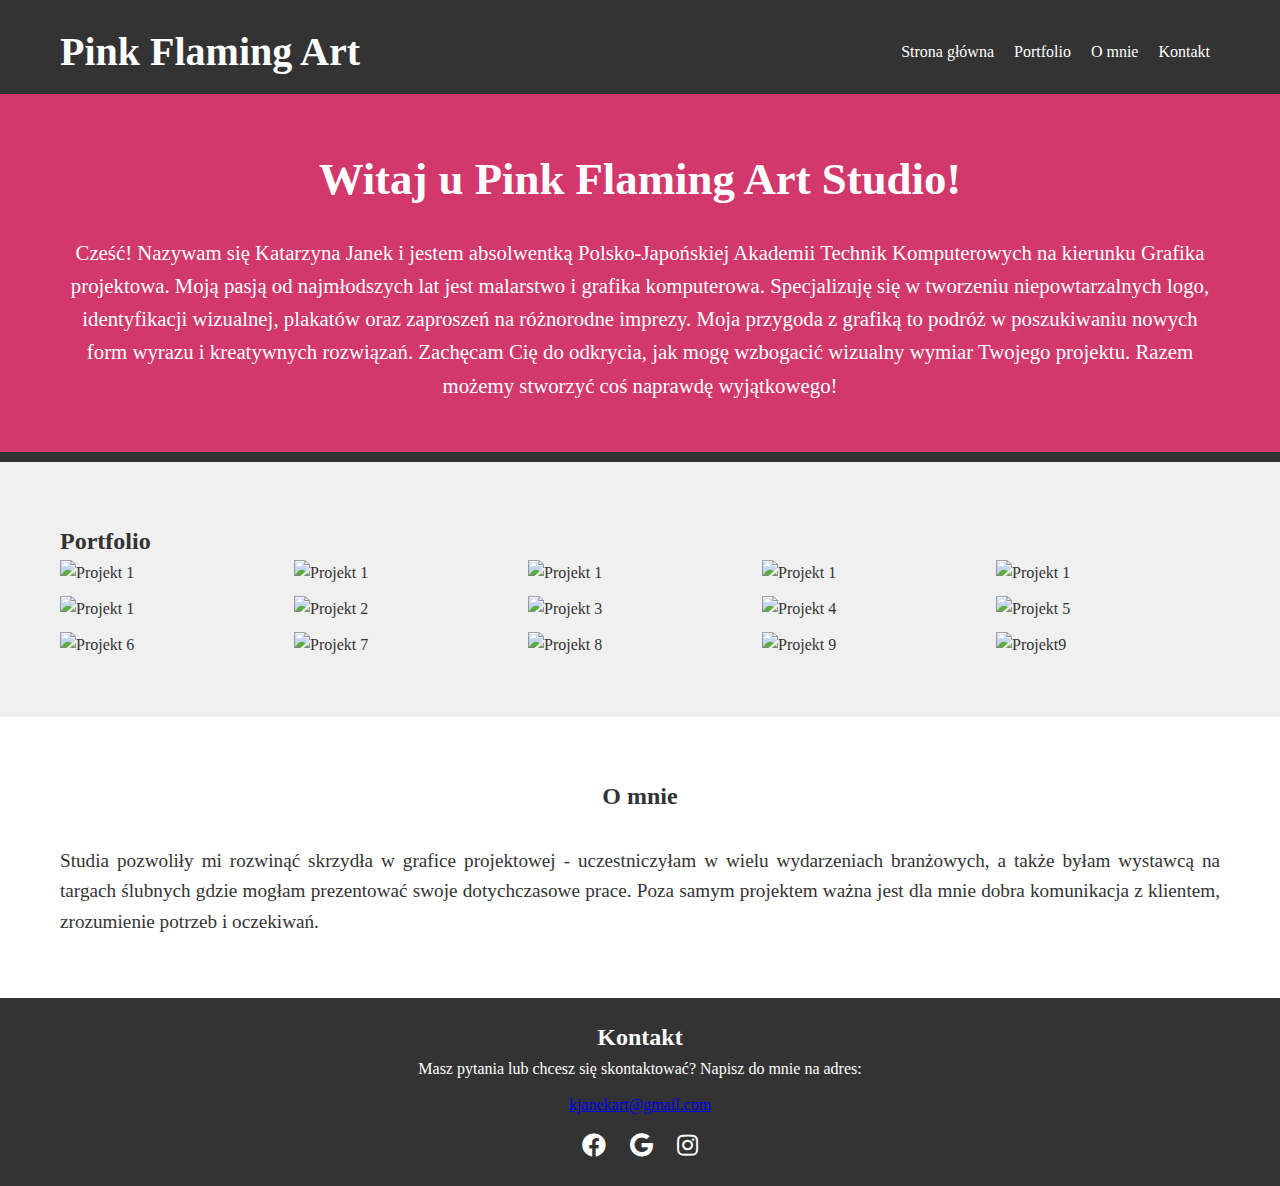
==== index.html @ 0e929634 "Add files via upload" ====
<!DOCTYPE html>
<html lang="pl">
<head>
    <meta charset="UTF-8">
    <meta name="viewport" content="width=device-width, initial-scale=1.0">
    <title>Pink Flaming Art</title>
    <link rel="stylesheet" href="styles.css">
    <link rel="stylesheet" href="https://cdnjs.cloudflare.com/ajax/libs/font-awesome/5.15.4/css/all.min.css">
    <style>
        .hero {
            text-align: center;
            color: white;
            background-color: #d2386c; /* Ciemniejszy różowy */
            padding: 50px 0;
        }

        .gallery {
            display: grid;
            grid-template-columns: repeat(auto-fill, minmax(200px, 1fr));
            gap: 10px;
        }

        .gallery .item {
            position: relative;
        }

        .gallery .item img {
            width: 100%;
            height: auto;
            display: block;
        }

        .gallery .overlay {
            position: absolute;
            top: 0;
            left: 0;
            right: 0;
            bottom: 0;
            display: flex;
            justify-content: center;
            align-items: center;
            background-color: rgba(0, 0, 0, 0.5);
            opacity: 0;
            transition: opacity 0.3s;
        }

        .gallery .item:hover .overlay {
            opacity: 1;
        }

        .gallery .overlay a {
            color: white;
            font-size: 24px;
        }

        nav {
            background-color: #333;
            padding: 10px 0;
        }

        nav .container {
            display: flex;
            justify-content: space-between;
            align-items: center;
            max-width: 1200px;
            margin: 0 auto;
            padding: 0 20px;
        }

        nav ul {
            list-style: none;
            display: flex;
            margin: 0;
            padding: 0;
        }

        nav ul li {
            margin: 0 10px;
        }

        nav ul li a {
            color: white;
            text-decoration: none;
        }

        .container {
            max-width: 1200px;
            margin: 0 auto;
            padding: 0 20px;
        }

        section {
            padding: 60px 0;
        }

        footer {
            background-color: #333;
            color: white;
            text-align: center;
            padding: 20px 0;
        }

        .social-links a {
            color: white;
            margin: 0 10px;
            font-size: 24px;
        }
    </style>
</head>
<body>
    <header id="home">
        <nav>
            <div class="container">
                <h1>Pink Flaming Art</h1>
                <ul>
                    <li><a href="#home">Strona główna</a></li>
                    <li><a href="#portfolio">Portfolio</a></li>
                    <li><a href="#about">O mnie</a></li>
                    <li><a href="#contact">Kontakt</a></li>
                </ul>
            </div>
        </nav>
        <div class="hero">
            <div class="container">
                <h2>Witaj u Pink Flaming Art Studio!</h2>
                <p>Cześć! Nazywam się Katarzyna Janek i jestem absolwentką Polsko-Japońskiej Akademii Technik Komputerowych na kierunku Grafika projektowa. Moją pasją od najmłodszych lat jest malarstwo i grafika komputerowa. Specjalizuję się w tworzeniu niepowtarzalnych logo, identyfikacji wizualnej, plakatów oraz zaproszeń na różnorodne imprezy. Moja przygoda z grafiką to podróż w poszukiwaniu nowych form wyrazu i kreatywnych rozwiązań. Zachęcam Cię do odkrycia, jak mogę wzbogacić wizualny wymiar Twojego projektu. Razem możemy stworzyć coś naprawdę wyjątkowego!</p>
            </div>
        </div>
    </header>

    <section id="portfolio">
        <div class="container">
            <h2>Portfolio</h2>
            <div class="gallery">
                <div class="item">
                    <img src="4.jpeg" alt="Projekt 1">
                    <div class="overlay">
                        <a href="4.jpeg" target="_blank"><i class="fas fa-search-plus"></i></a>
                    </div>
                </div>
                <div class="item">
                    <img src="1a.jpeg" alt="Projekt 1">
                    <div class="overlay">
                        <a href="1a.jpeg" target="_blank"><i class="fas fa-search-plus"></i></a>
                    </div>
                </div>
                <div class="item">
                    <img src="1b.jpeg" alt="Projekt 1">
                    <div class="overlay">
                        <a href="1b.jpeg" target="_blank"><i class="fas fa-search-plus"></i></a>
                    </div>
                </div>
                <div class="item">
                    <img src="1c.jpeg" alt="Projekt 1">
                    <div class="overlay">
                        <a href="1c.jpeg" target="_blank"><i class="fas fa-search-plus"></i></a>
                    </div>
                </div>
                <div class="item">
                    <img src="1d.jpeg" alt="Projekt 1">
                    <div class="overlay">
                        <a href="1d.jpeg" target="_blank"><i class="fas fa-search-plus"></i></a>
                    </div>
                </div>
                <div class="item">
                    <img src="1e.jpeg" alt="Projekt 1">
                    <div class="overlay">
                        <a href="1e.jpeg" target="_blank"><i class="fas fa-search-plus"></i></a>
                    </div>
                </div>
                <div class="item">
                    <img src="1.jpeg" alt="Projekt 2">
                    <div class="overlay">
                        <a href="1.jpeg" target="_blank"><i class="fas fa-search-plus"></i></a>
                    </div>
                </div>
                <div class="item">
                    <img src="2.jpeg" alt="Projekt 3">
                    <div class="overlay">
                        <a href="2.jpeg" target="_blank"><i class="fas fa-search-plus"></i></a>
                    </div>
                </div>
                <div class="item">
                    <img src="6.jpeg" alt="Projekt 4">
                    <div class="overlay">
                        <a href="6.jpeg" target="_blank"><i class="fas fa-search-plus"></i></a>
                    </div>
                </div>
                <div class="item">
                    <img src="3.jpeg" alt="Projekt 5">
                    <div class="overlay">
                        <a href="3.jpeg" target="_blank"><i class="fas fa-search-plus"></i></a>
                    </div>
                </div>
                <div class="item">
                    <img src="8.jpeg" alt="Projekt 6">
                    <div class="overlay">
                        <a href="8.jpeg" target="_blank"><i class="fas fa-search-plus"></i></a>
                    </div>
                </div>
                <div class="item">
                    <img src="9.jpeg" alt="Projekt 7">
                    <div class="overlay">
                        <a href="9.jpeg" target="_blank"><i class="fas fa-search-plus"></i></a>
                    </div>
                </div>
                <div class="item">
                    <img src="10.jpeg" alt="Projekt 8">
                    <div class="overlay">
                        <a href="10.jpeg" target="_blank"><i class="fas fa-search-plus"></i></a>
                    </div>
                </div>
                <div class="item">
                    <img src="11.jpeg" alt="Projekt 9">
                    <div class="overlay">
                        <a href="11.jpeg" target="_blank"><i class="fas fa-search-plus"></i></a>
                    </div>
                </div>
                <!-- Puste miejsca na 10 dodatkowych obrazków -->
                <div class="item"><img src="1aa.jpeg" alt="Projekt9"></div>
            </div>
        </div>
    </section>

    <section id="about">
        <div class="container">
            <h2>O mnie</h2>
            <p>Studia pozwoliły mi rozwinąć skrzydła w grafice projektowej - uczestniczyłam w wielu wydarzeniach branżowych, a także byłam wystawcą na targach ślubnych gdzie mogłam prezentować swoje dotychczasowe prace. Poza samym projektem ważna jest dla mnie dobra komunikacja z klientem, zrozumienie potrzeb i oczekiwań.</p>
        </div>
    </section>

    <footer id="contact">
        <div class="container">
            <h2>Kontakt</h2>
            <p>Masz pytania lub chcesz się skontaktować? Napisz do mnie na adres:</p>
            <p><a href="mailto:kjanekart@gmail.com">kjanekart@gmail.com</a></p>
            <div class="social-links">
                <a href="https://www.facebook.com/profile.php?id=100083089950089&locale=pl_PL" target="_blank"><i class="fab fa-facebook"></i></a>
                <a href="https://www.google.com/maps?q=Pink+Flaming+Art,+Kochanowskiego,+05-091+Z%C4%85bki&ftid=0x471ecf685f3b39b5:0xefc1bdee29ec8fdd&entry=gps&lucs=,94224825,94227247,94227248,47071704,47069508,94218641,94203019,47084304,94208458,94208447&g_ep=CAISDTYuMTE5LjEuNjYwNTAYACCs3wEqWiw5NDIyNDgyNSw5NDIyNzI0Nyw5NDIyNzI0OCw0NzA3MTcwNCw0NzA2OTUwOCw5NDIxODY0MSw5NDIwMzAxOSw0NzA4NDMwNCw5NDIwODQ1OCw5NDIwODQ0N0ICUEw%3D&g_st=com.google.maps.preview.copy" target="_blank"><i class="fab fa-google"></i></a>
                <a href="https://www.instagram.com/pink_flaming_art?igsh=a2Vjc3premk4em1h&utm_source=qr" target="_blank"><i class="fab fa-instagram"></i></a>
                <!-- Dodaj więcej ikon mediów społecznościowych według potrzeb -->
            </div>
        </div>
    </footer>

    <script src="script.js"></script> <!-- Opcjonalnie: Skrypty JavaScript -->
</body>
</html>
---- styles.css ----
/* Resetowanie domyślnych stylów */
* {
    margin: 0;
    padding: 0;
    box-sizing: border-box;
}

/* Globalne style strony */
body {
    font-family: 'Segoe Script', cursive; /* Wybrałem czcionkę 'Segoe Script' jako bardziej artystyczną */
    line-height: 1.6;
    background-color: #f0f0f0; /* Lżejszy szary */
    color: #333;
}

.container {
    max-width: 1200px;
    margin: 0 auto;
    padding: 0 20px;
}

/* Styl nagłówka */
header {
    background-color: #333;
    color: white;
    padding: 10px 0;
}

header h1 {
    font-size: 2.5rem; /* Zwiększyłem rozmiar czcionki nagłówka */
}

header nav ul {
    display: flex;
    list-style: none;
}

header nav ul li {
    margin: 0 10px;
}

header nav ul li a {
    color: white;
    text-decoration: none;
    transition: color 0.3s ease;
}

header nav ul li a:hover {
    color: #d2386c; /* Ciemniejszy różowy */
}

/* Styl sekcji hero */
.hero {
    text-align: center;
    color: white;
    background-color: #d2386c; /* Ciemniejszy różowy */
    padding: 50px 0;
}

.hero h2 {
    font-size: 2.8rem; /* Zwiększyłem rozmiar czcionki tytułu sekcji hero */
}

.hero p {
    font-size: 1.3rem; /* Zwiększyłem rozmiar czcionki tekstu sekcji hero */
    margin-top: 20px;
}

/* Styl galerii */
.gallery {
    display: grid;
    grid-template-columns: repeat(auto-fill, minmax(200px, 1fr));
    gap: 10px;
}

.gallery .item {
    position: relative;
}

.gallery .item img {
    width: 100%;
    height: auto;
    display: block;
}

.gallery .overlay {
    position: absolute;
    top: 0;
    left: 0;
    right: 0;
    bottom: 0;
    display: flex;
    justify-content: center;
    align-items: center;
    background-color: rgba(0, 0, 0, 0.5);
    opacity: 0;
    transition: opacity 0.3s;
}

.gallery .item:hover .overlay {
    opacity: 1;
}

.gallery .overlay a {
    color: white;
    font-size: 24px;
}

/* Styl sekcji o mnie */
#about {
    background-color: #fff;
    padding: 60px 0;
}

#about h2 {
    text-align: center;
    margin-bottom: 30px;
}

#about p {
    text-align: justify;
    font-size: 1.2rem;
}

/* Styl stopki */
footer {
    background-color: #333;
    color: white;
    text-align: center;
    padding: 20px 0;
}

footer p {
    margin-bottom: 10px;
}

.social-links a {
    color: white;
    margin: 0 10px;
    font-size: 24px;
}

.social-links a:hover {
    color: #d2386c; /* Ciemniejszy różowy */
}

/* Media queries */
@media (max-width: 768px) {
    header {
        padding: 20px 0;
    }

    header h1 {
        font-size: 2rem; /* Zwiększyłem rozmiar czcionki nagłówka na mniejszych ekranach */
    }

    .hero h2 {
        font-size: 2.5rem; /* Zwiększyłem rozmiar czcionki tytułu sekcji hero na mniejszych ekranach */
    }

    .hero p {
        font-size: 1rem; /* Zwiększyłem rozmiar czcionki tekstu sekcji hero na mniejszych ekranach */
    }

    .gallery .item img {
        width: 100%;
        height: 100%;
    }
}
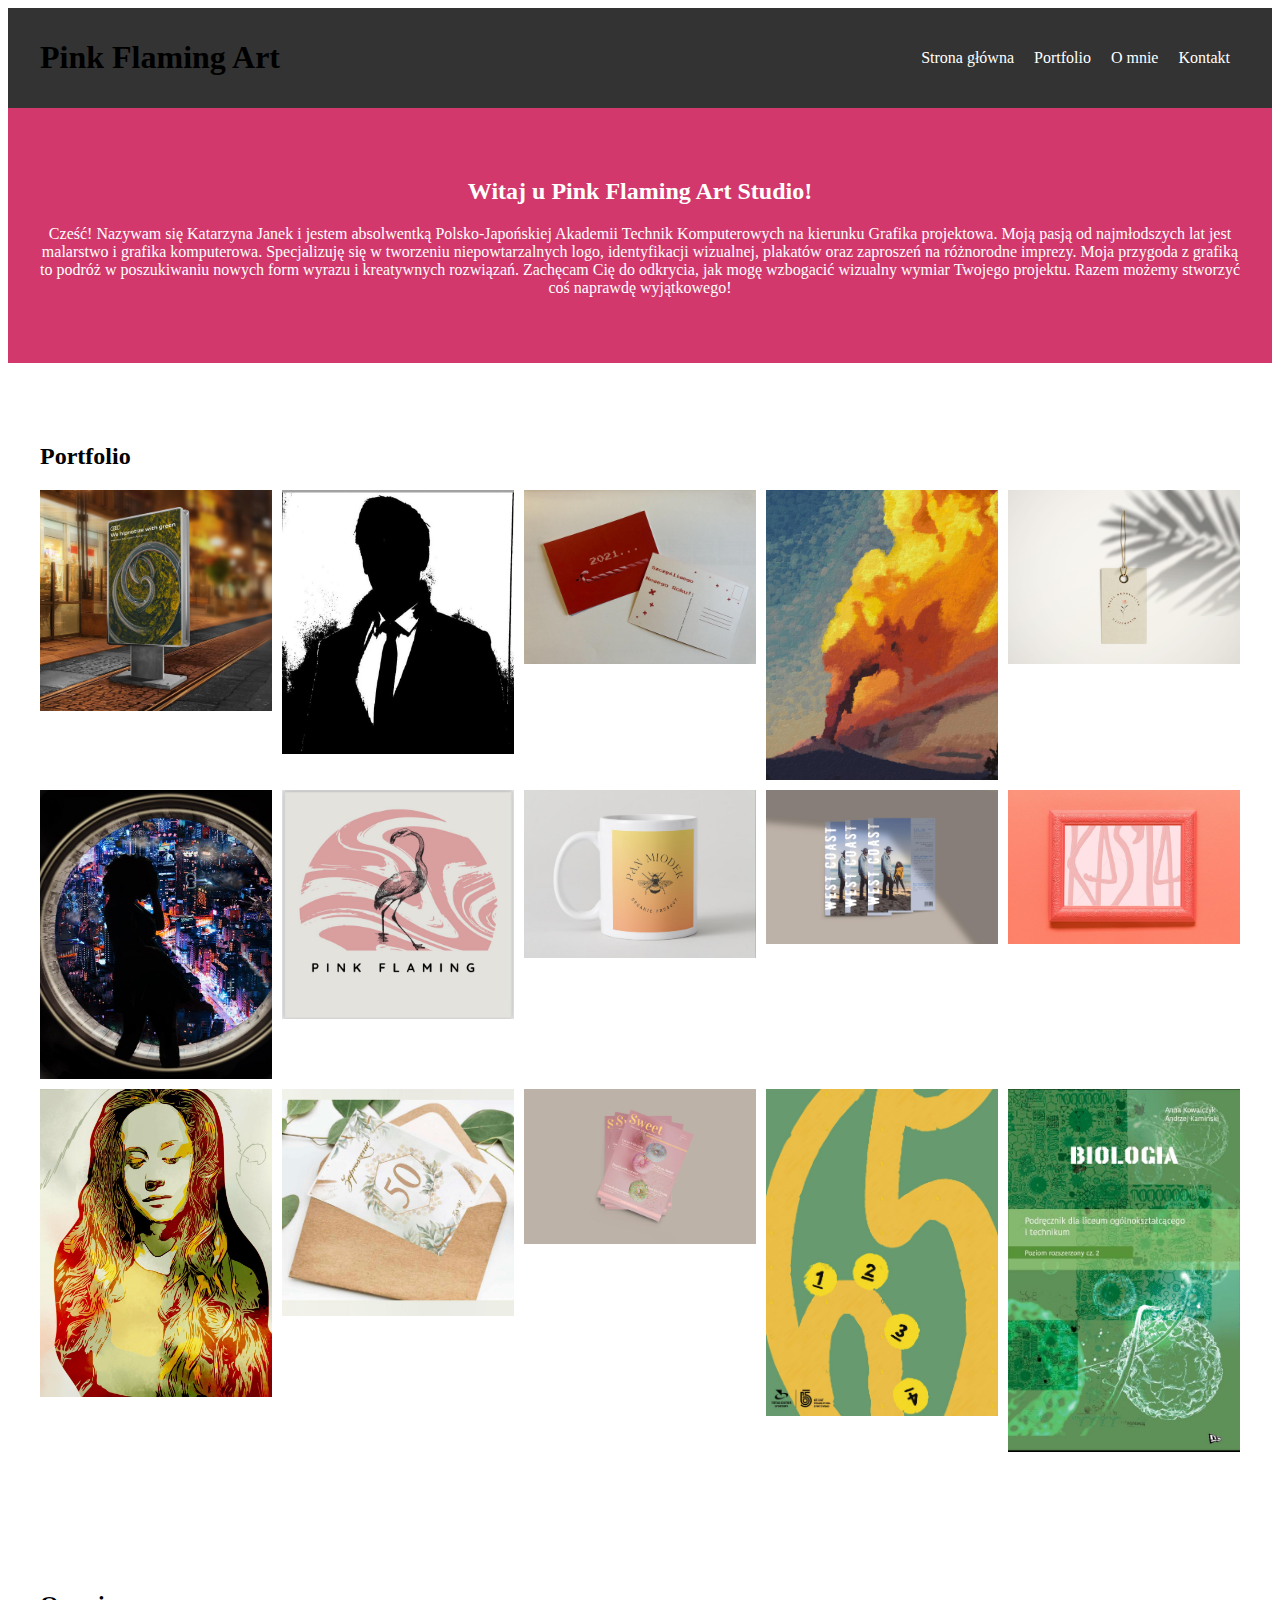
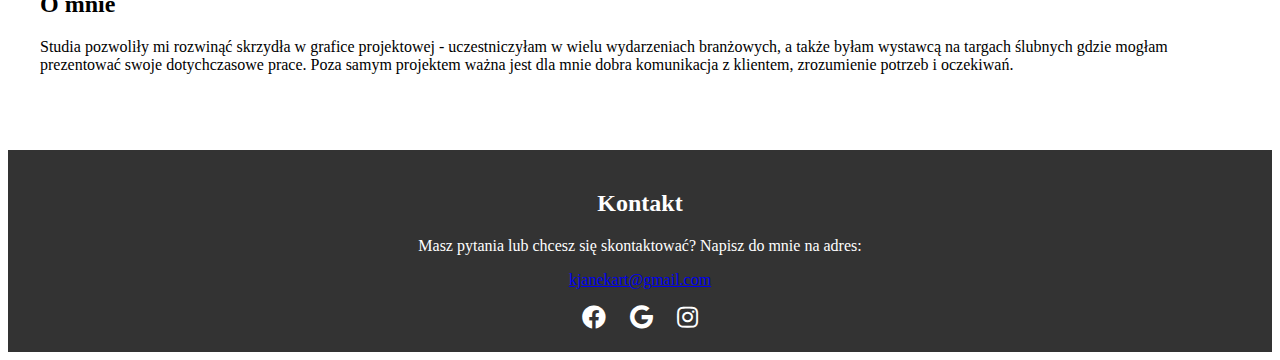
==== commit 452e13b6: "Add files via upload" ====
--- a/index.html
+++ b/index.html
@@ -4,7 +4,7 @@
     <meta charset="UTF-8">
     <meta name="viewport" content="width=device-width, initial-scale=1.0">
     <title>Pink Flaming Art</title>
-    <link rel="stylesheet" href="styles.css">
+    <link rel="stylesheet" href="modified_styles.css">
     <link rel="stylesheet" href="https://cdnjs.cloudflare.com/ajax/libs/font-awesome/5.15.4/css/all.min.css">
     <style>
         .hero {
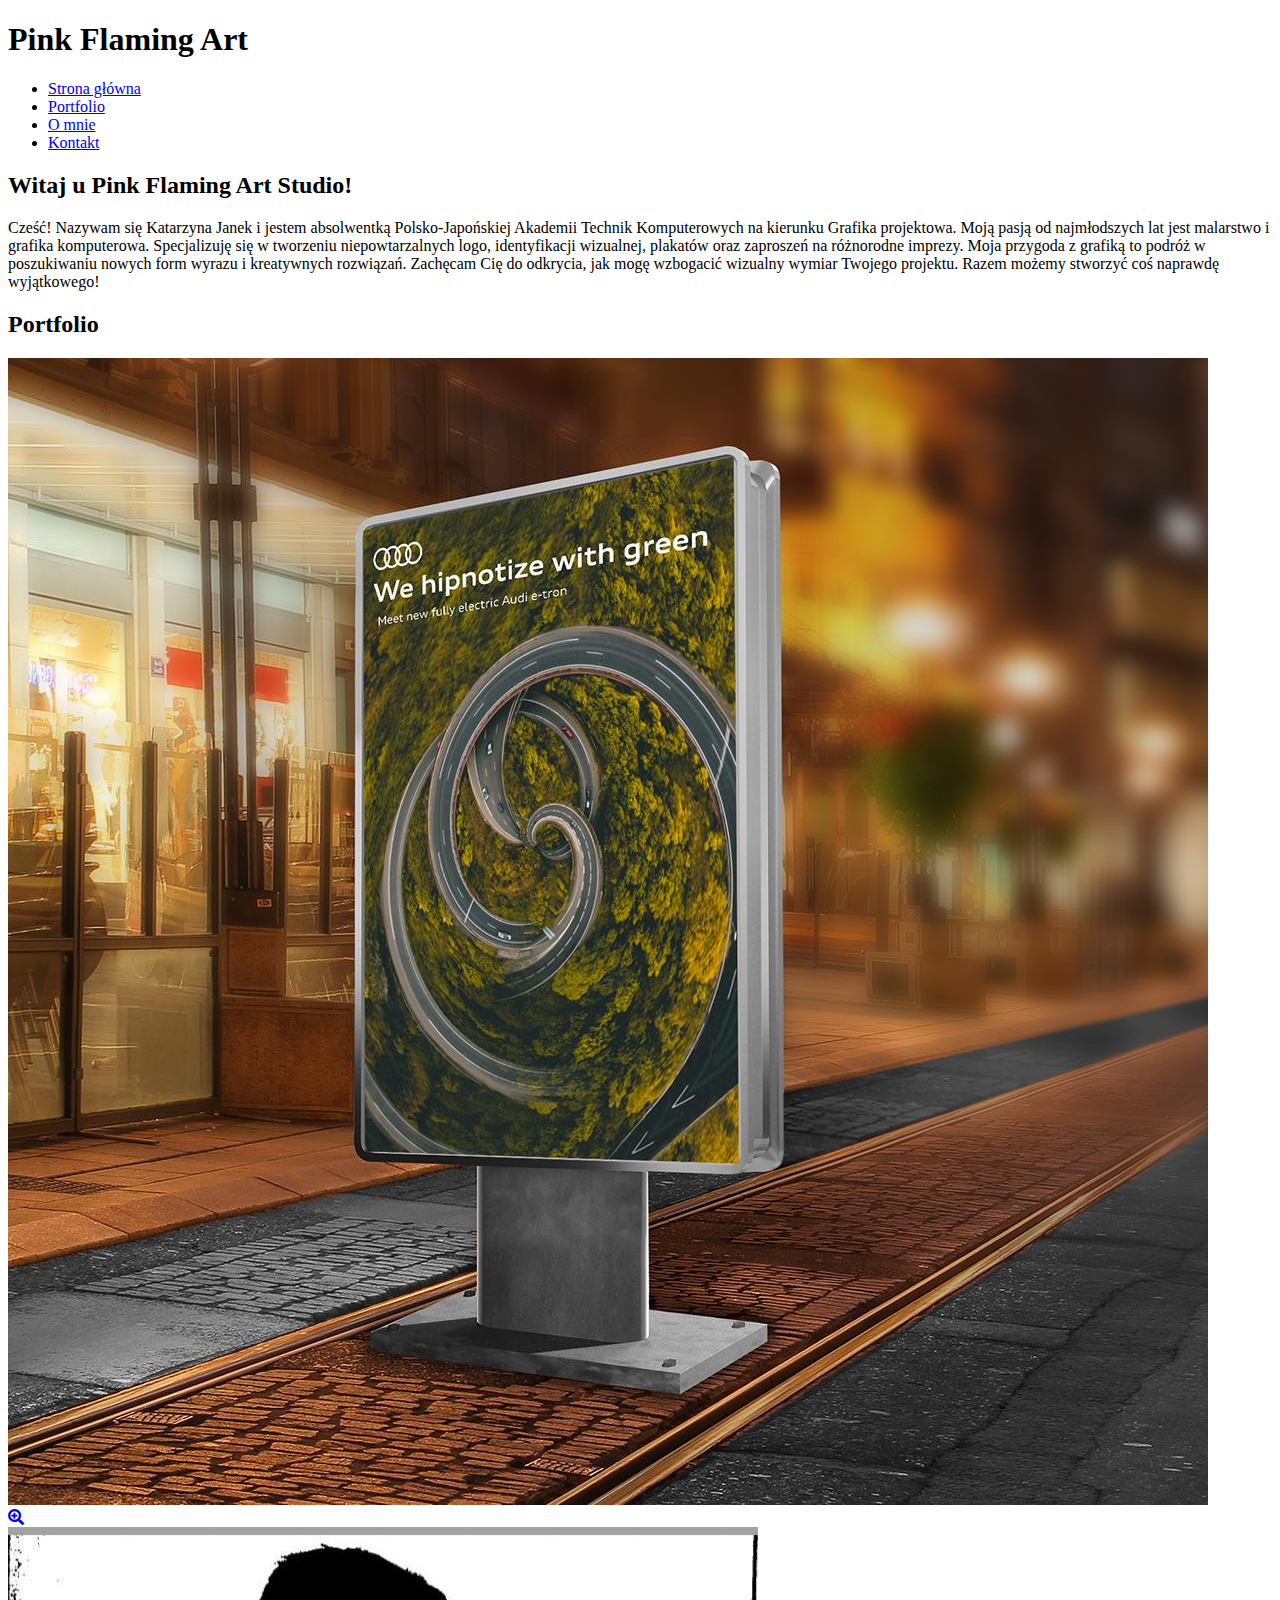
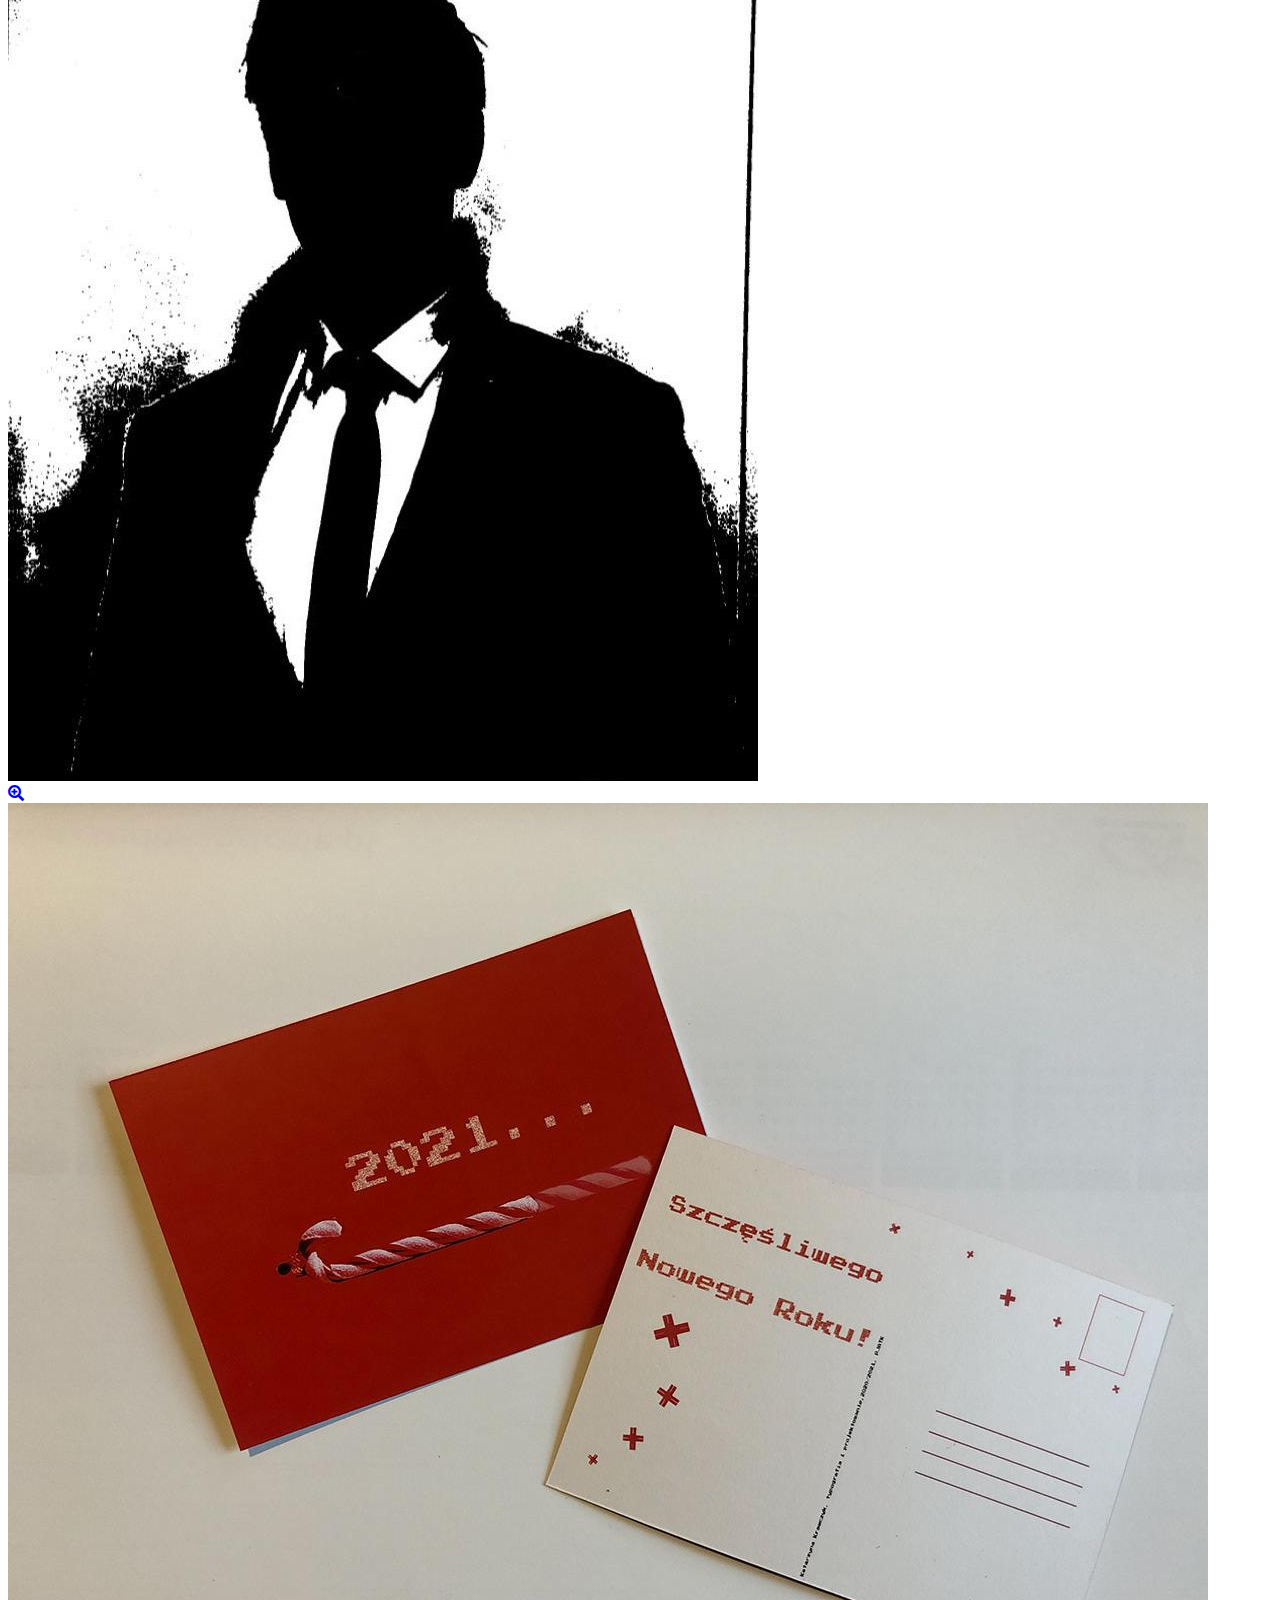
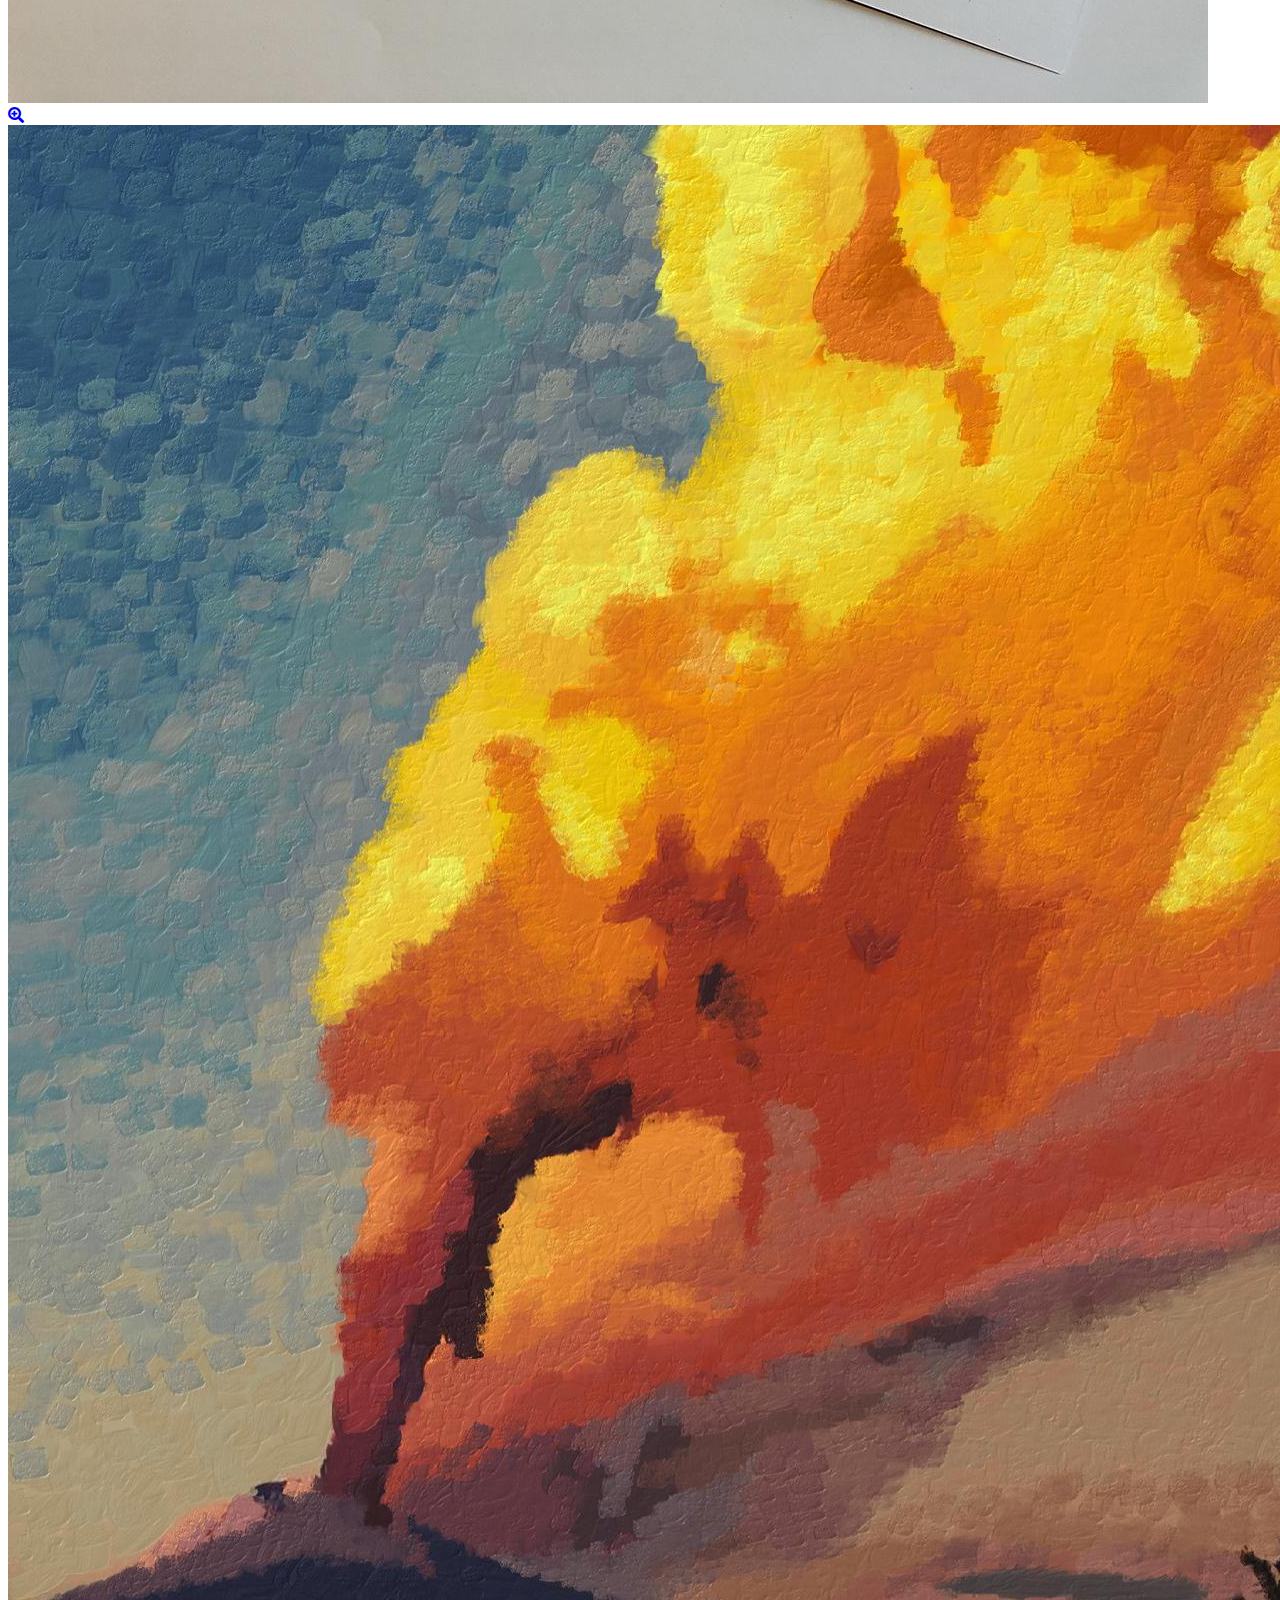
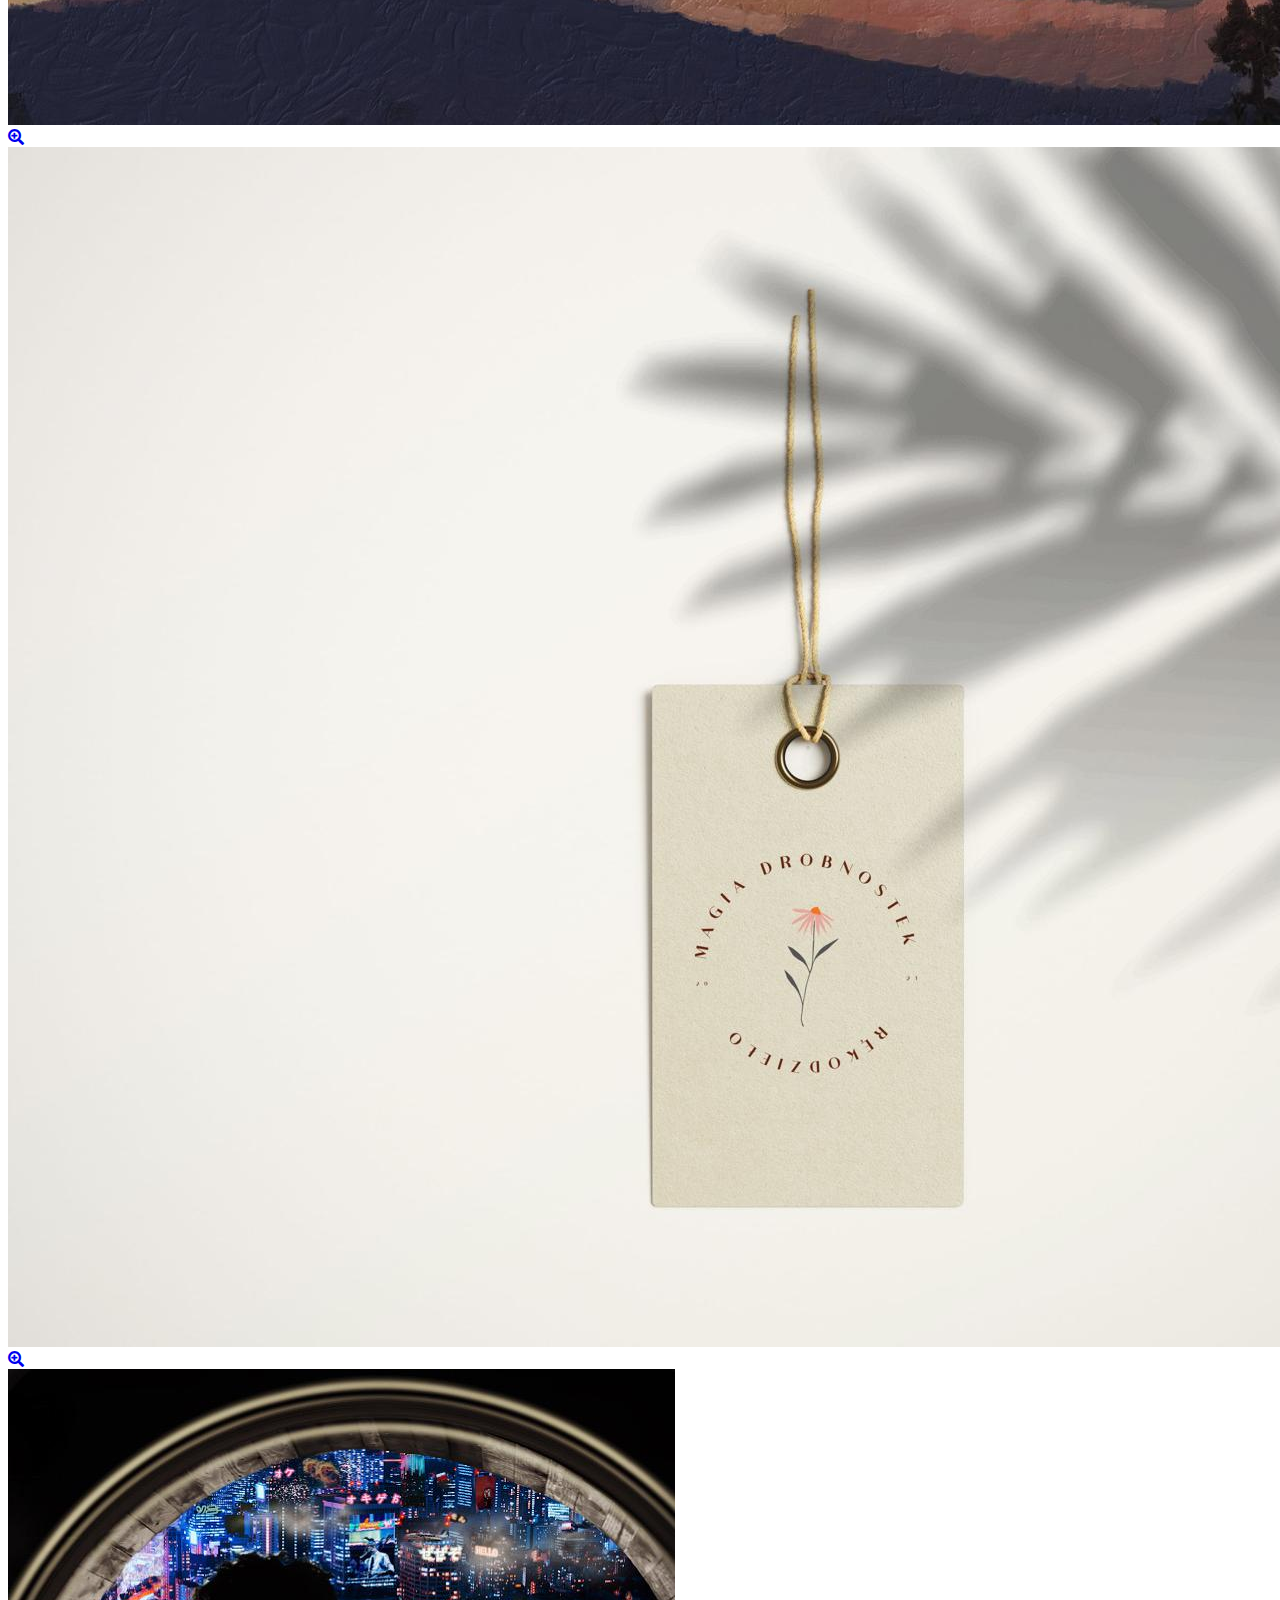
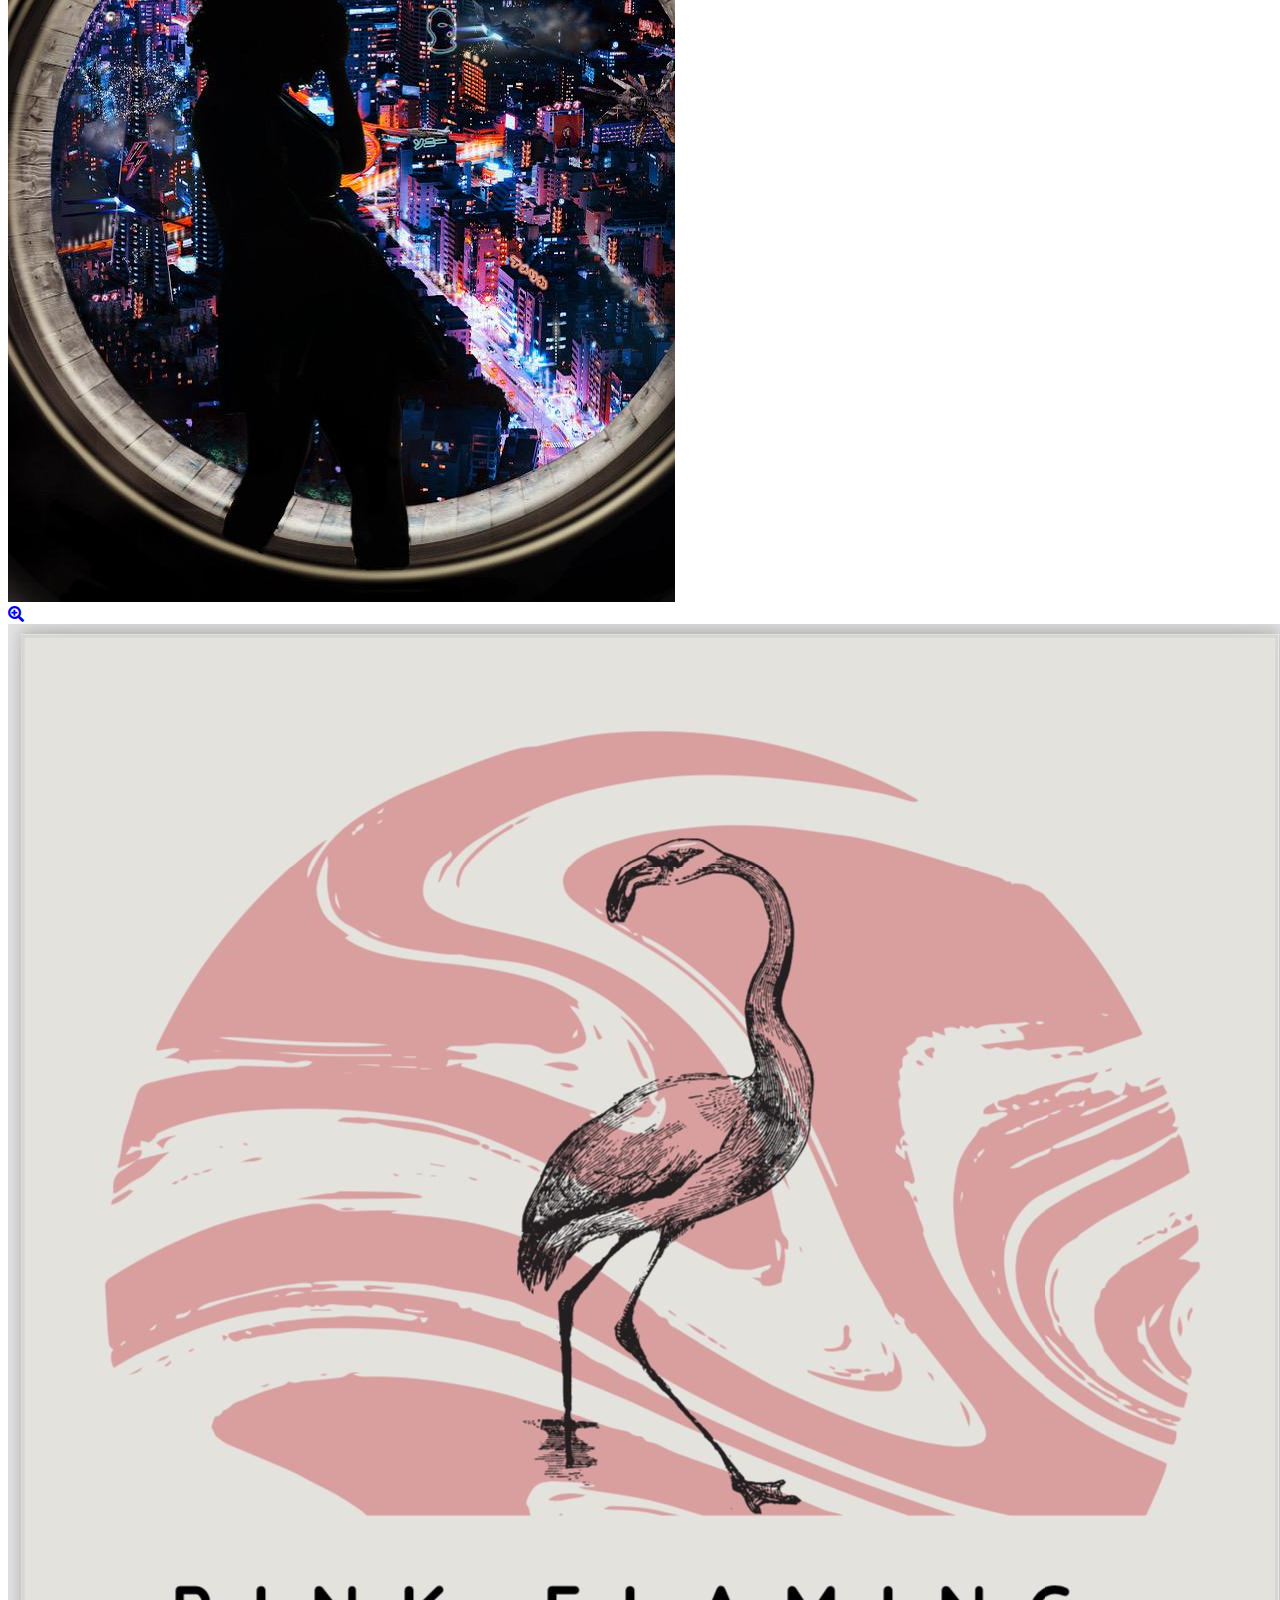
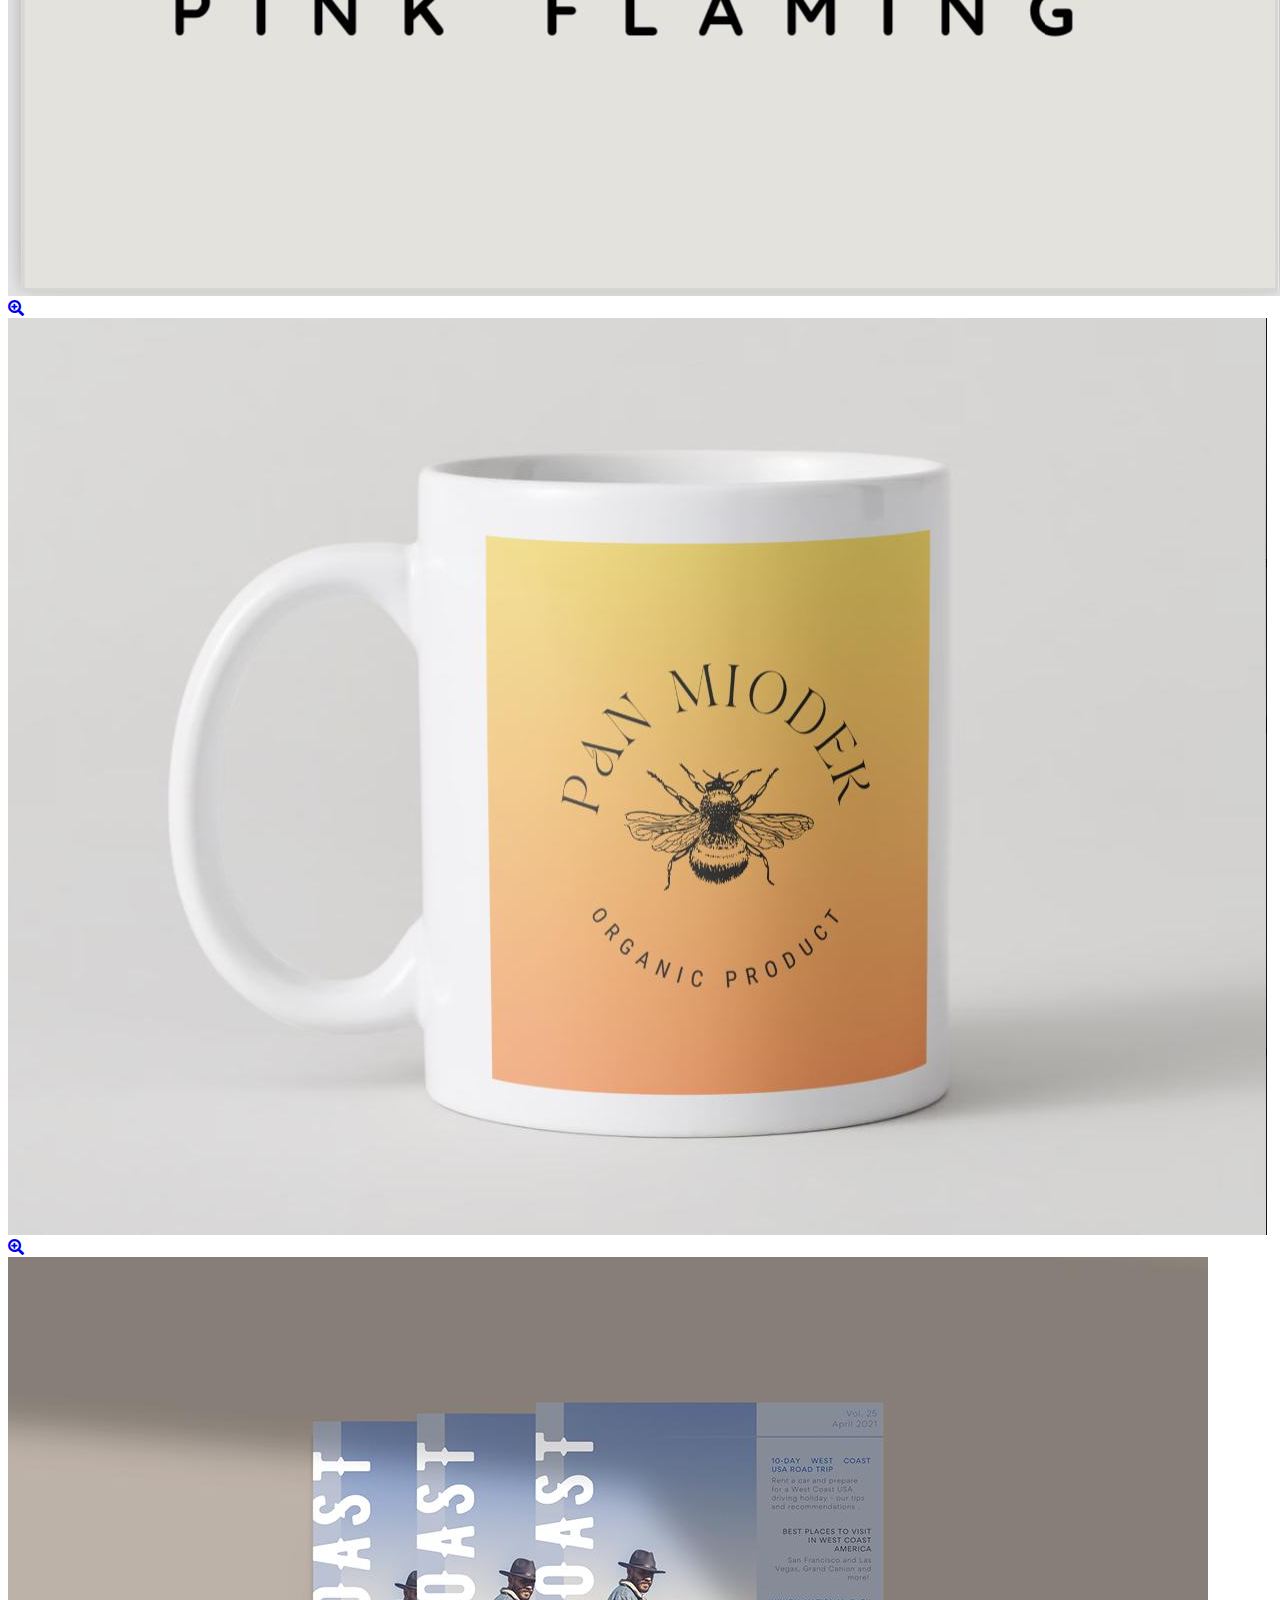
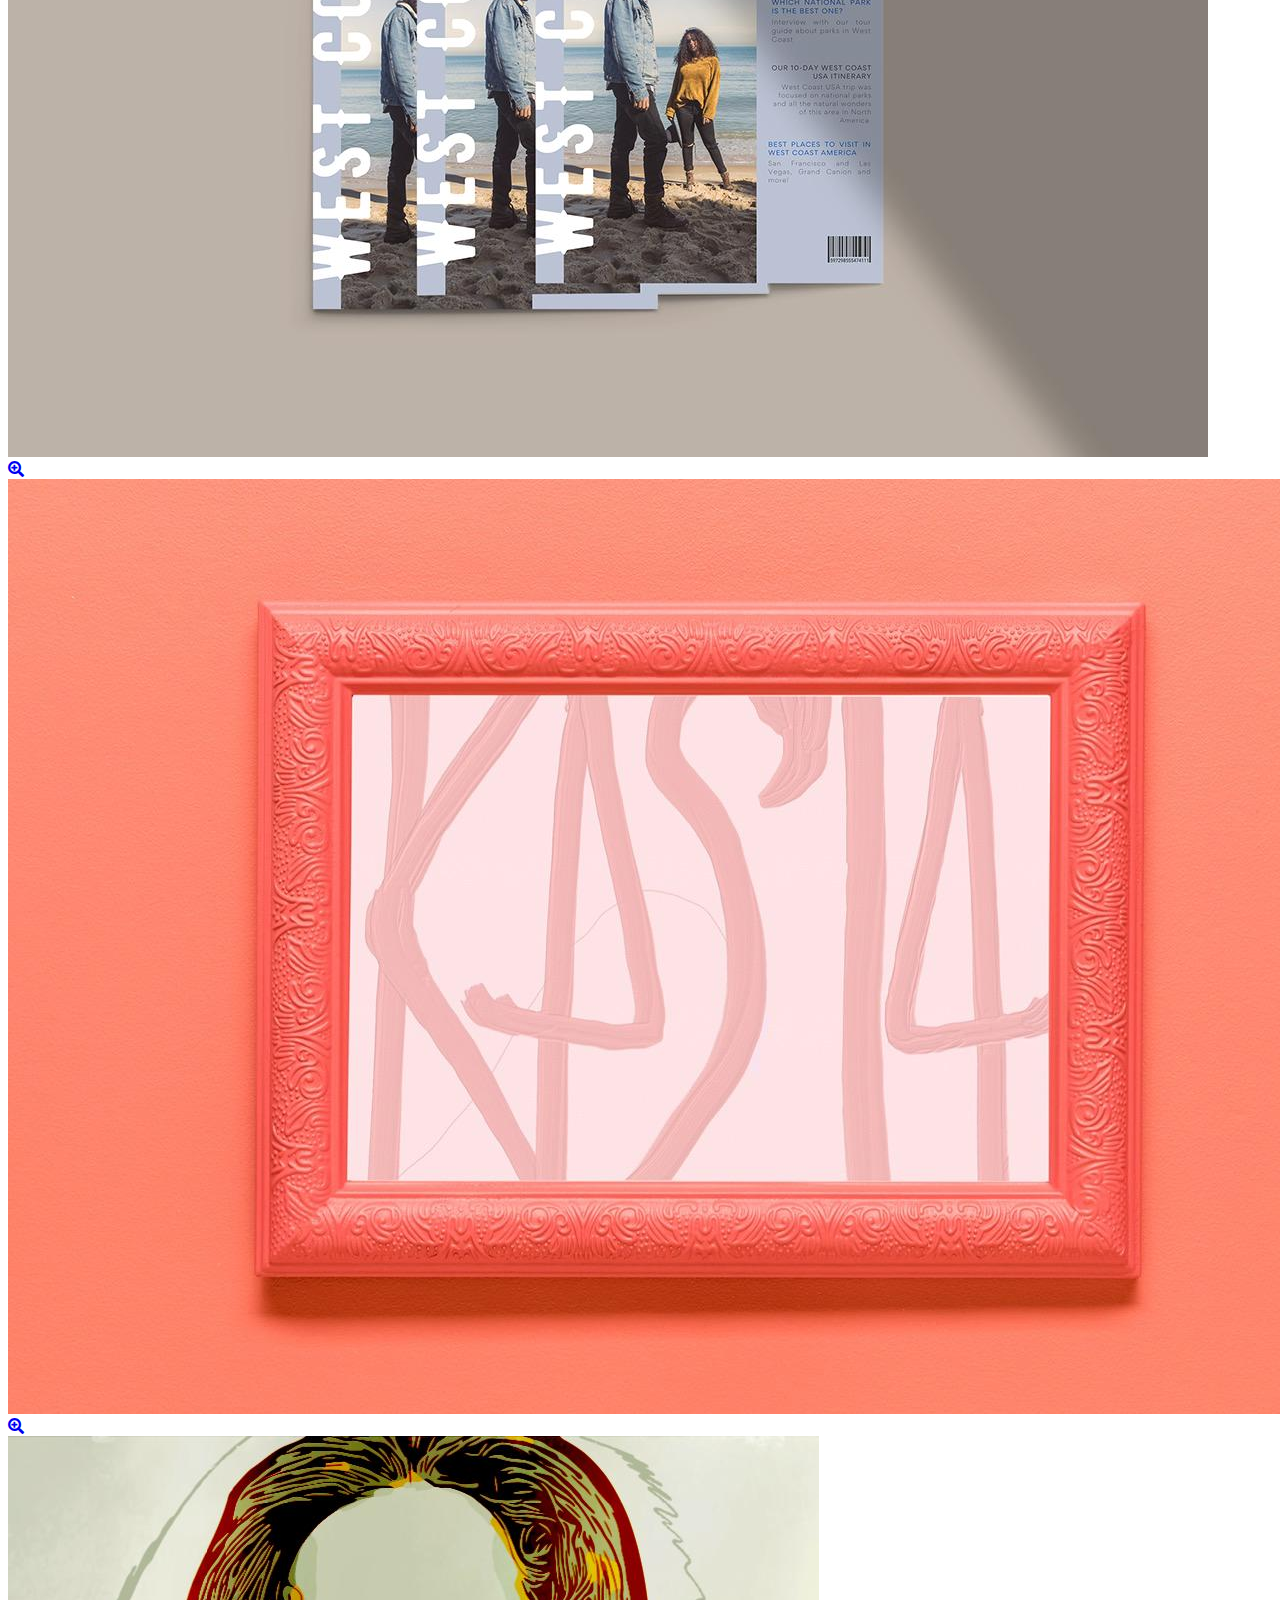
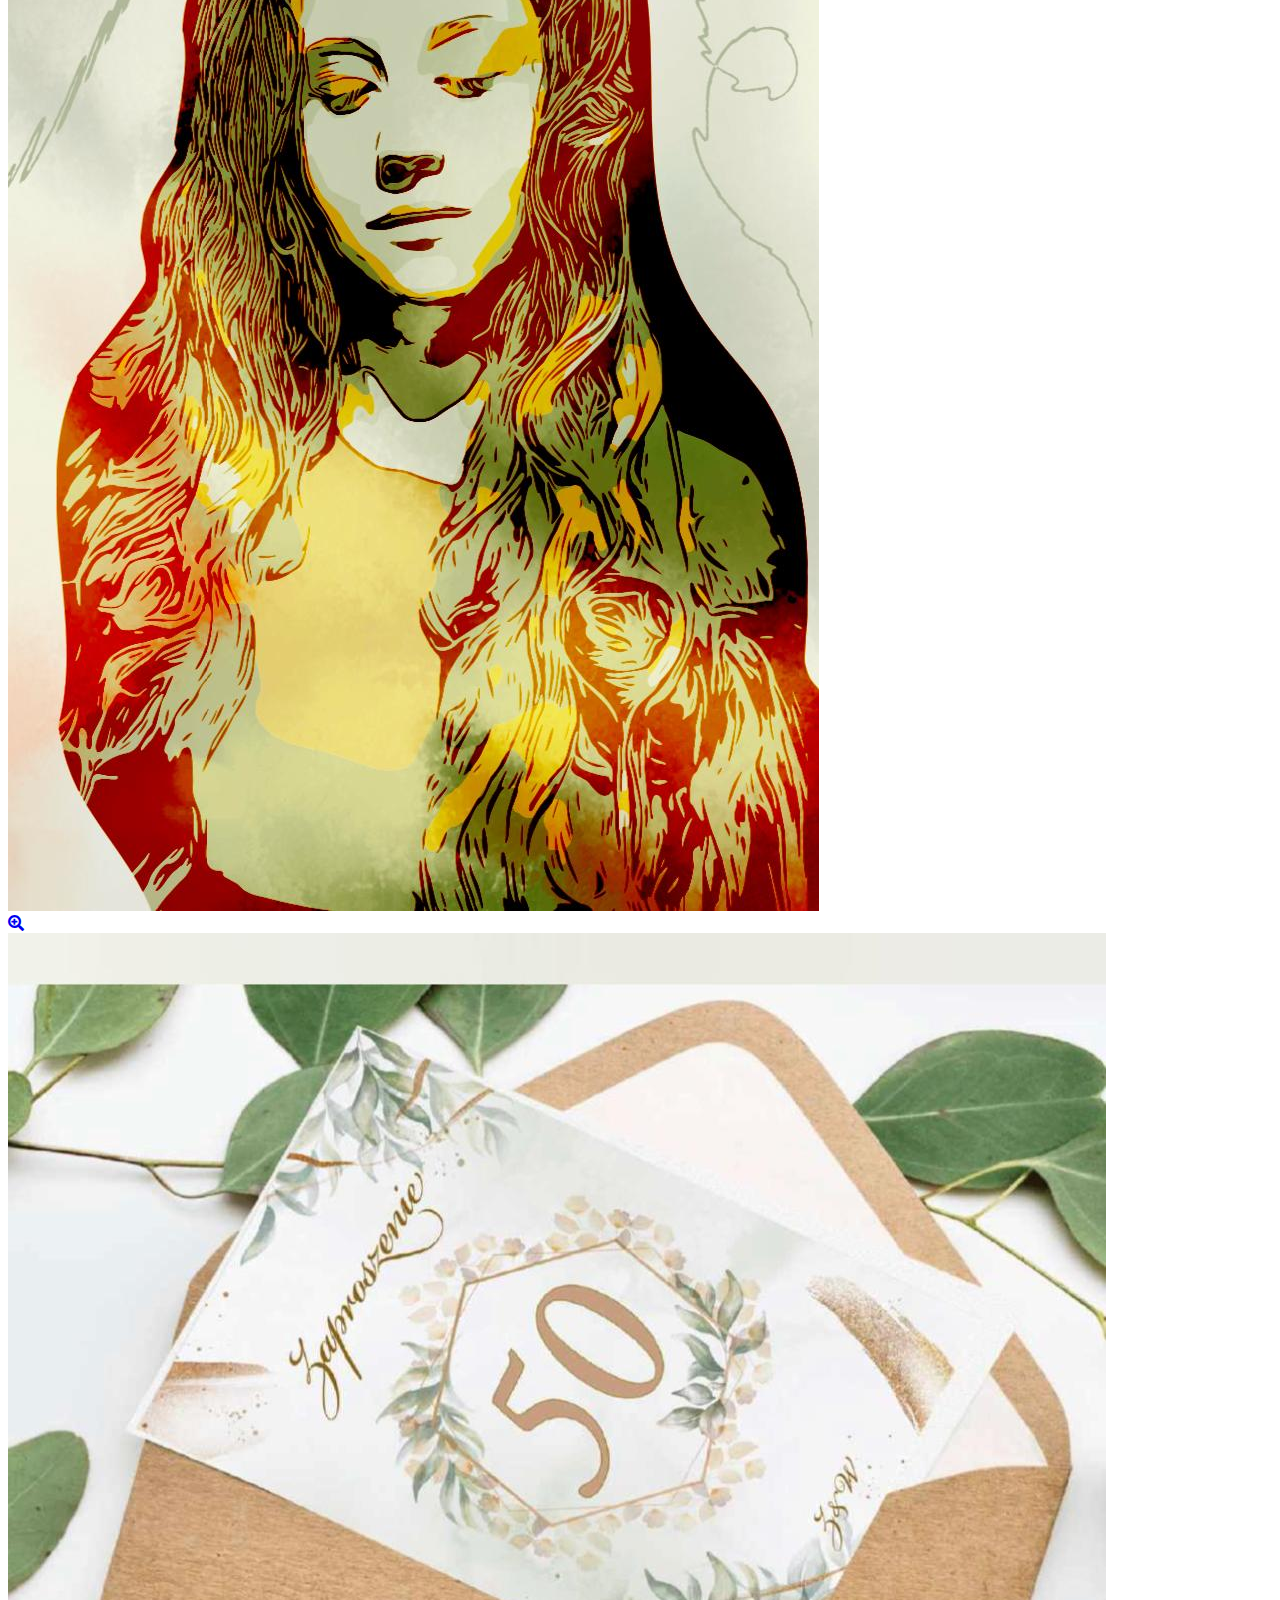
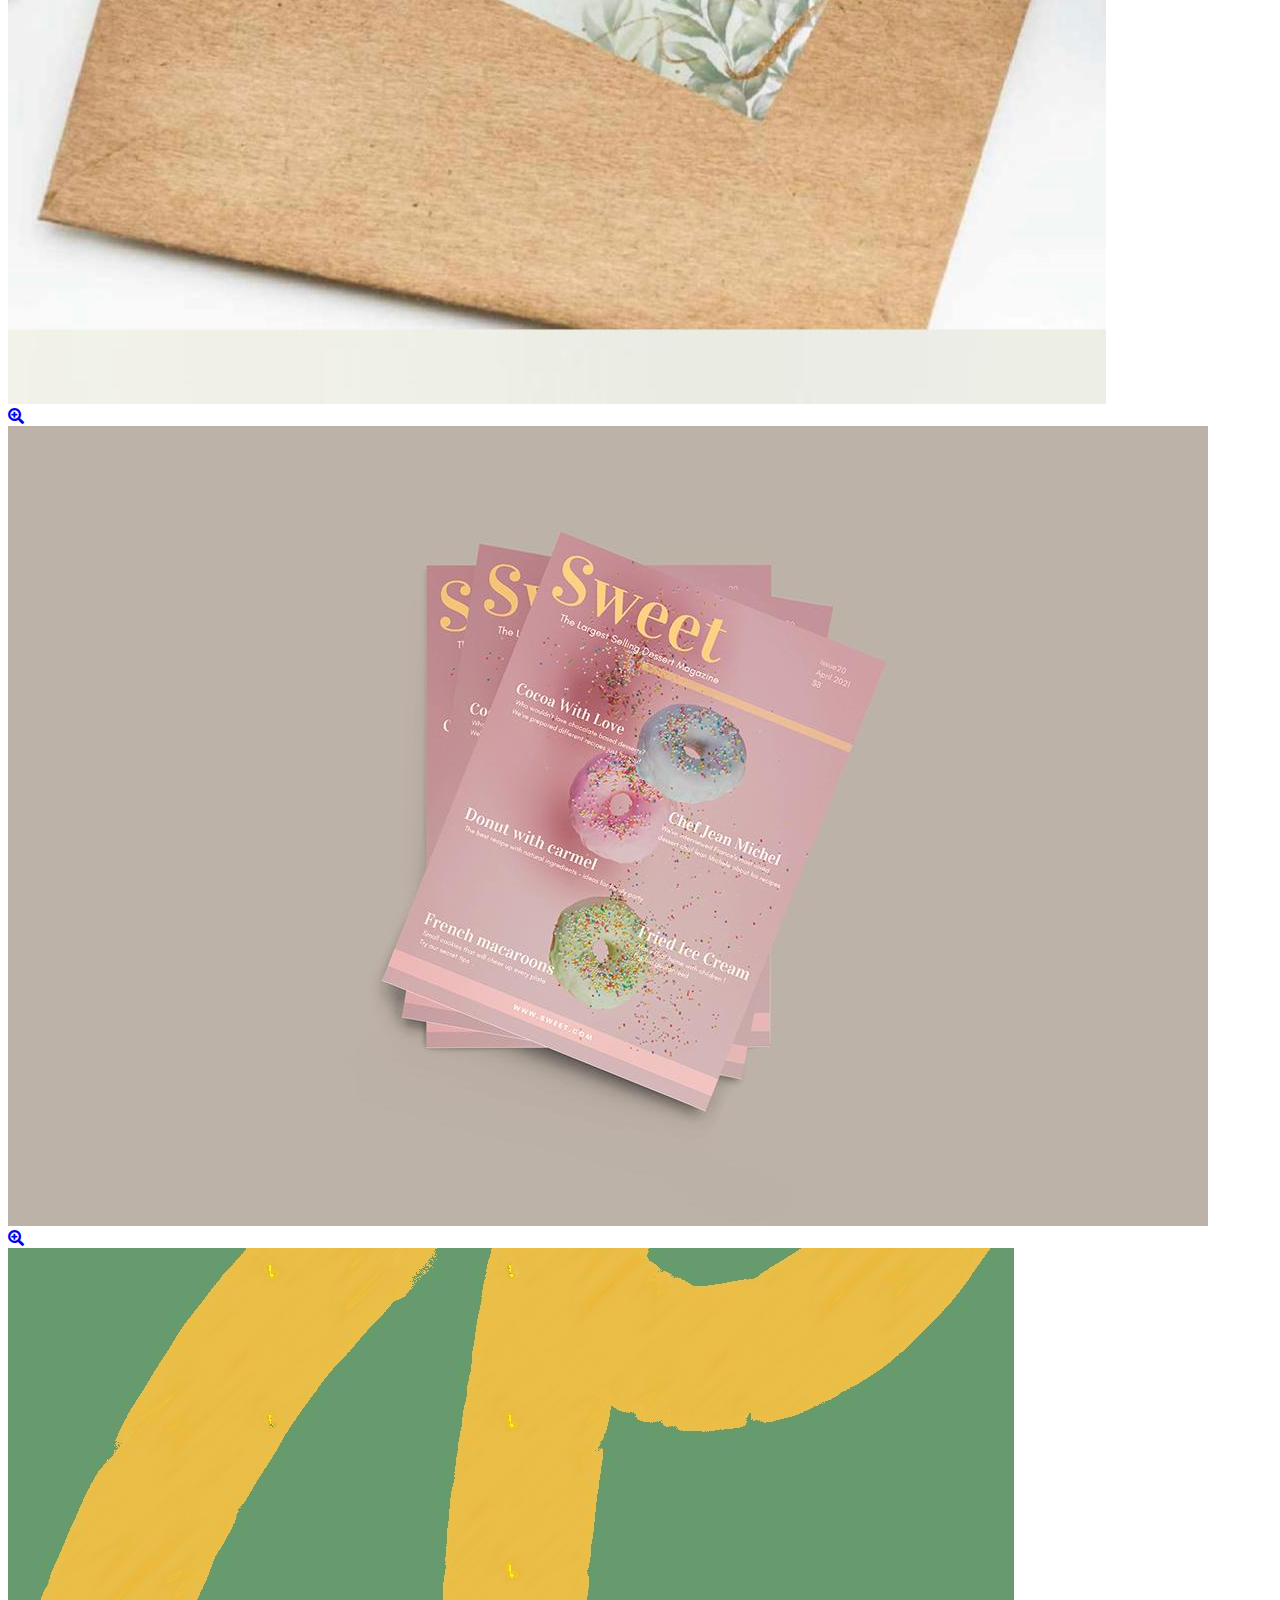
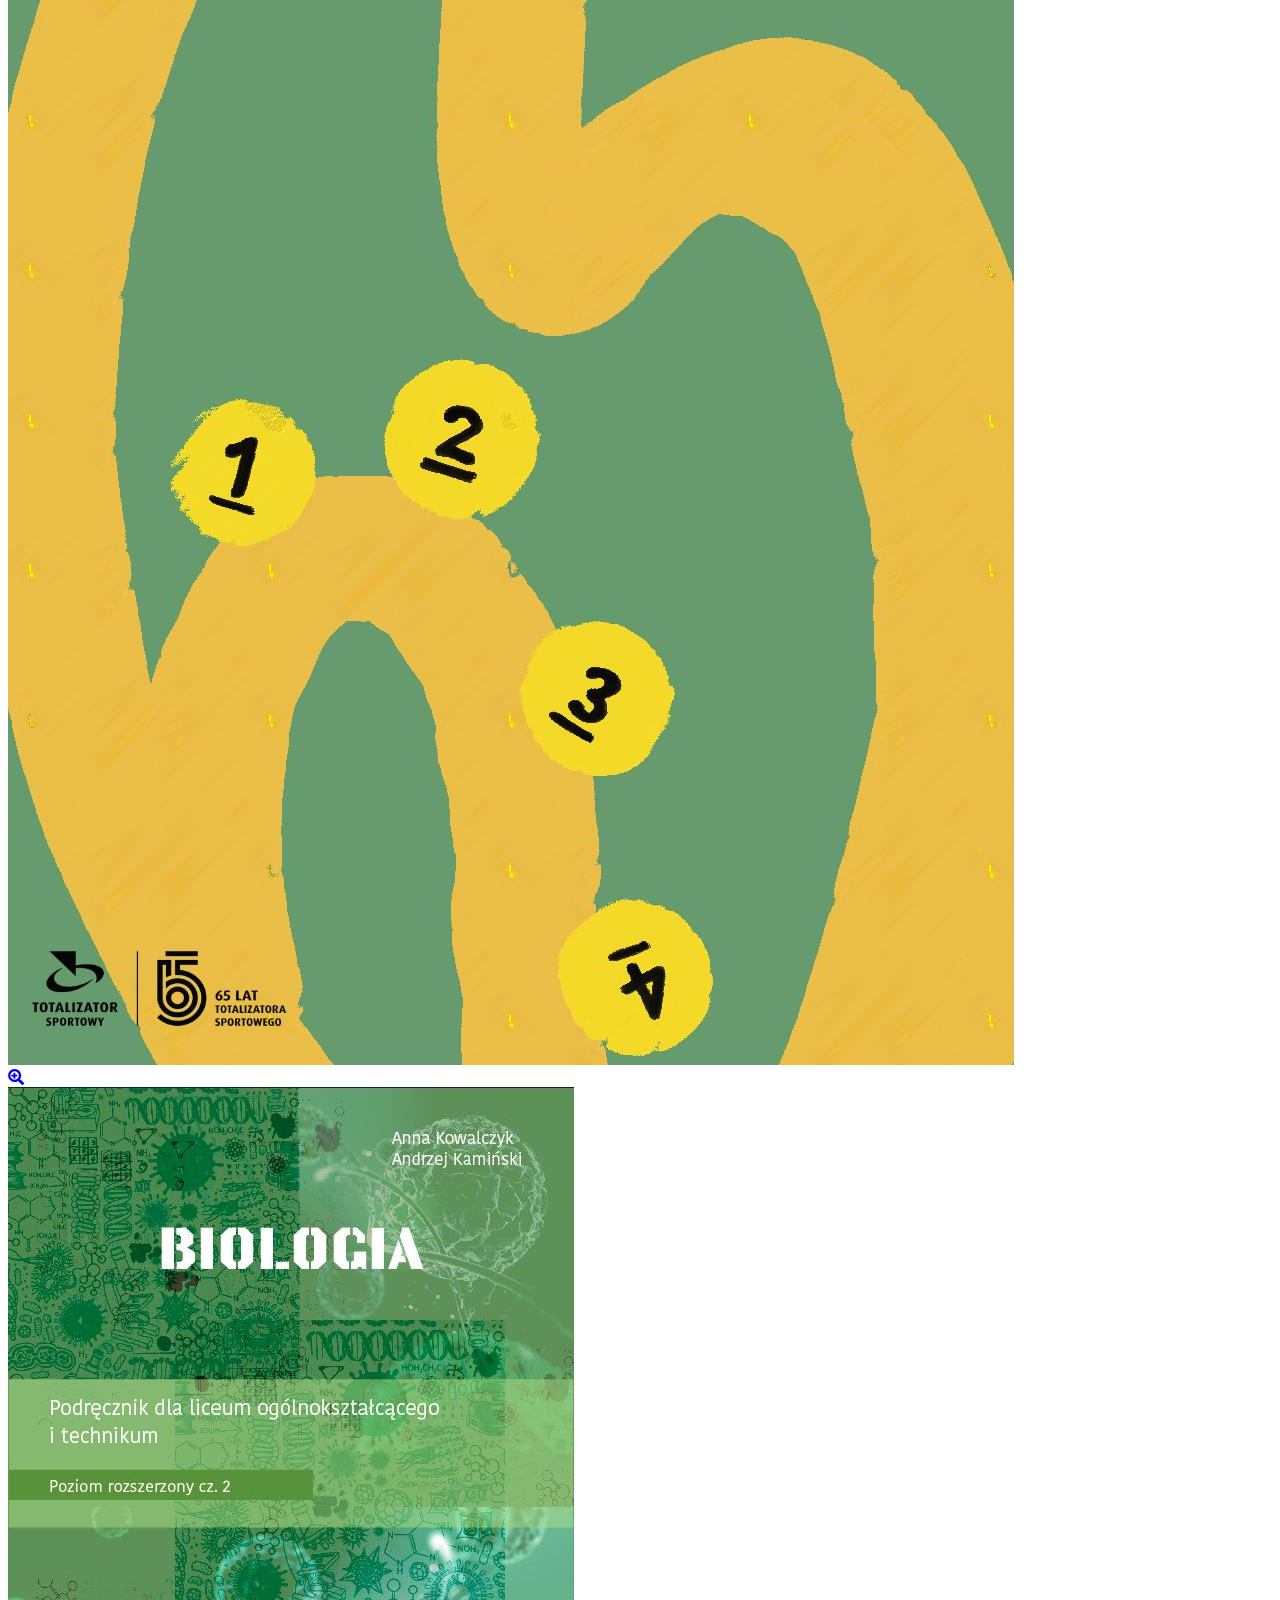
==== commit 1d8b5c8e: "Add files via upload" ====
--- a/index.html
+++ b/index.html
@@ -6,106 +6,6 @@
     <title>Pink Flaming Art</title>
     <link rel="stylesheet" href="modified_styles.css">
     <link rel="stylesheet" href="https://cdnjs.cloudflare.com/ajax/libs/font-awesome/5.15.4/css/all.min.css">
-    <style>
-        .hero {
-            text-align: center;
-            color: white;
-            background-color: #d2386c; /* Ciemniejszy różowy */
-            padding: 50px 0;
-        }
-
-        .gallery {
-            display: grid;
-            grid-template-columns: repeat(auto-fill, minmax(200px, 1fr));
-            gap: 10px;
-        }
-
-        .gallery .item {
-            position: relative;
-        }
-
-        .gallery .item img {
-            width: 100%;
-            height: auto;
-            display: block;
-        }
-
-        .gallery .overlay {
-            position: absolute;
-            top: 0;
-            left: 0;
-            right: 0;
-            bottom: 0;
-            display: flex;
-            justify-content: center;
-            align-items: center;
-            background-color: rgba(0, 0, 0, 0.5);
-            opacity: 0;
-            transition: opacity 0.3s;
-        }
-
-        .gallery .item:hover .overlay {
-            opacity: 1;
-        }
-
-        .gallery .overlay a {
-            color: white;
-            font-size: 24px;
-        }
-
-        nav {
-            background-color: #333;
-            padding: 10px 0;
-        }
-
-        nav .container {
-            display: flex;
-            justify-content: space-between;
-            align-items: center;
-            max-width: 1200px;
-            margin: 0 auto;
-            padding: 0 20px;
-        }
-
-        nav ul {
-            list-style: none;
-            display: flex;
-            margin: 0;
-            padding: 0;
-        }
-
-        nav ul li {
-            margin: 0 10px;
-        }
-
-        nav ul li a {
-            color: white;
-            text-decoration: none;
-        }
-
-        .container {
-            max-width: 1200px;
-            margin: 0 auto;
-            padding: 0 20px;
-        }
-
-        section {
-            padding: 60px 0;
-        }
-
-        footer {
-            background-color: #333;
-            color: white;
-            text-align: center;
-            padding: 20px 0;
-        }
-
-        .social-links a {
-            color: white;
-            margin: 0 10px;
-            font-size: 24px;
-        }
-    </style>
 </head>
 <body>
     <header id="home">
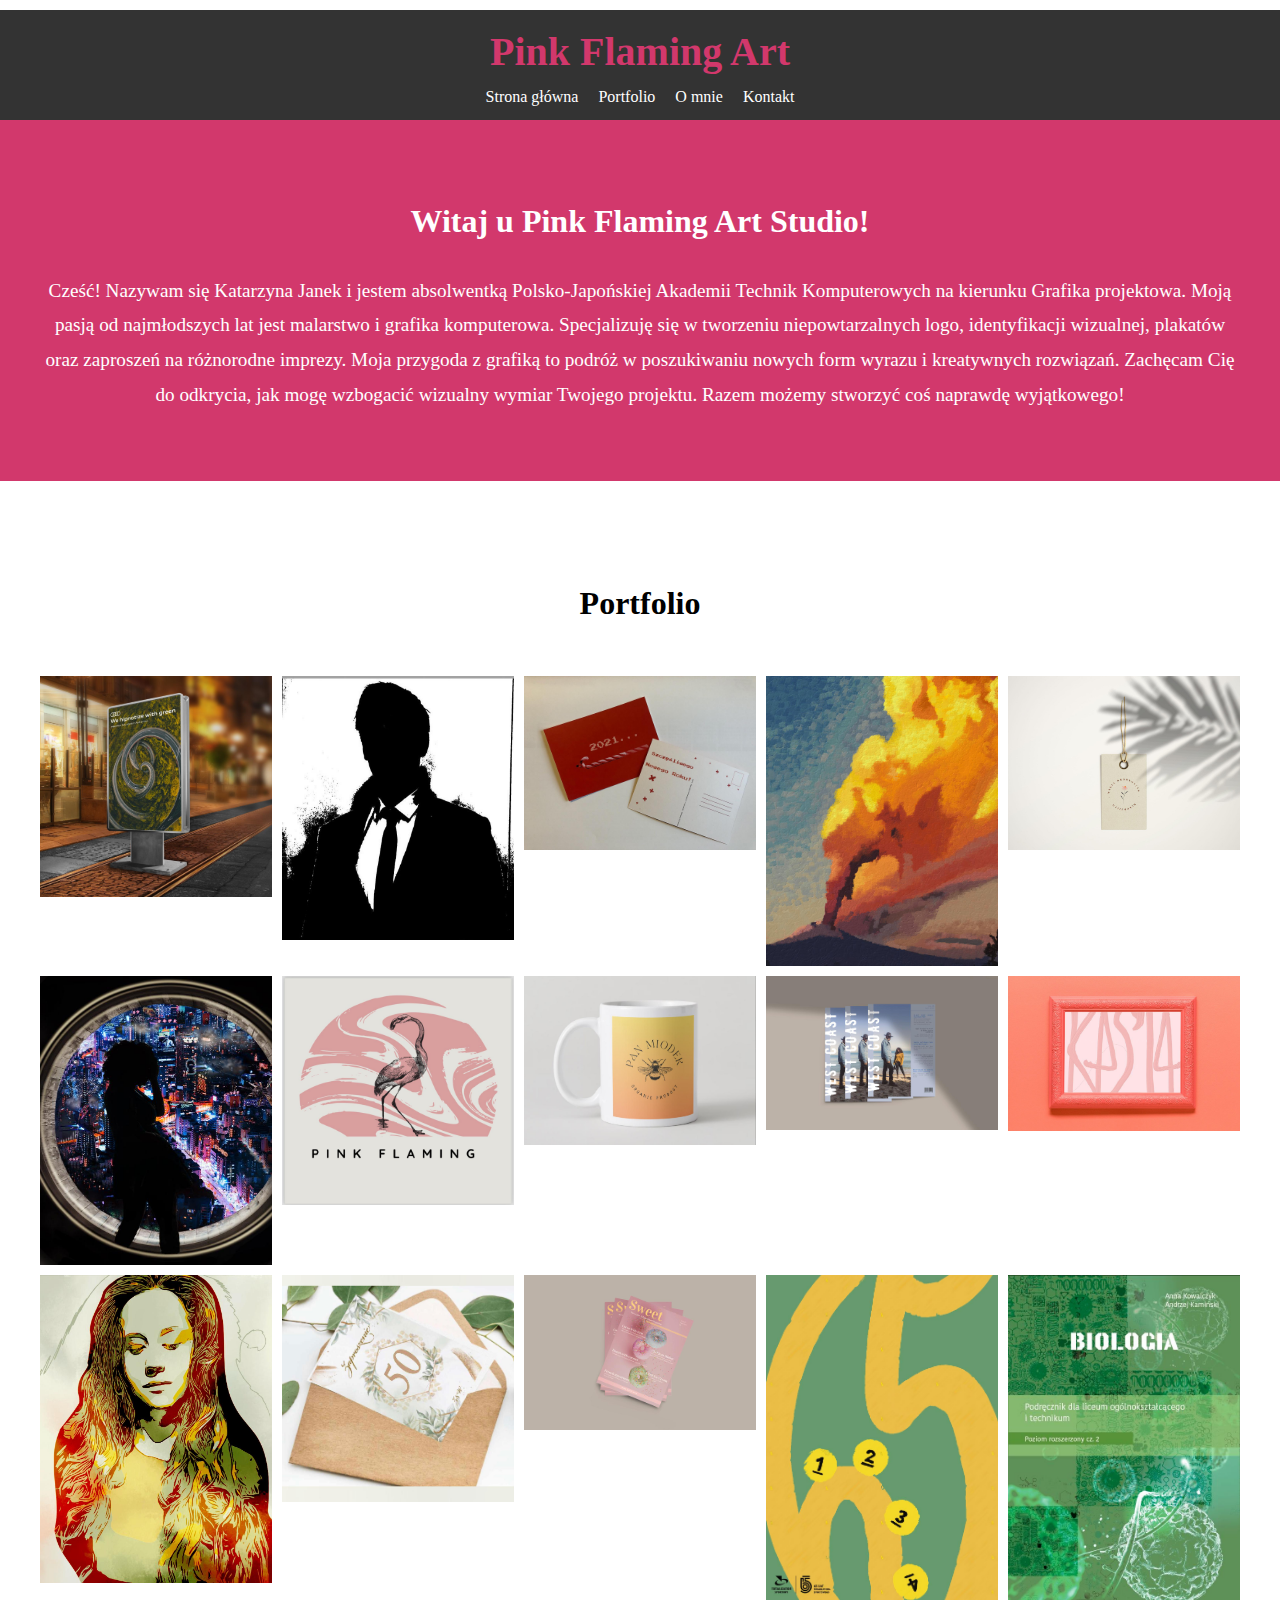
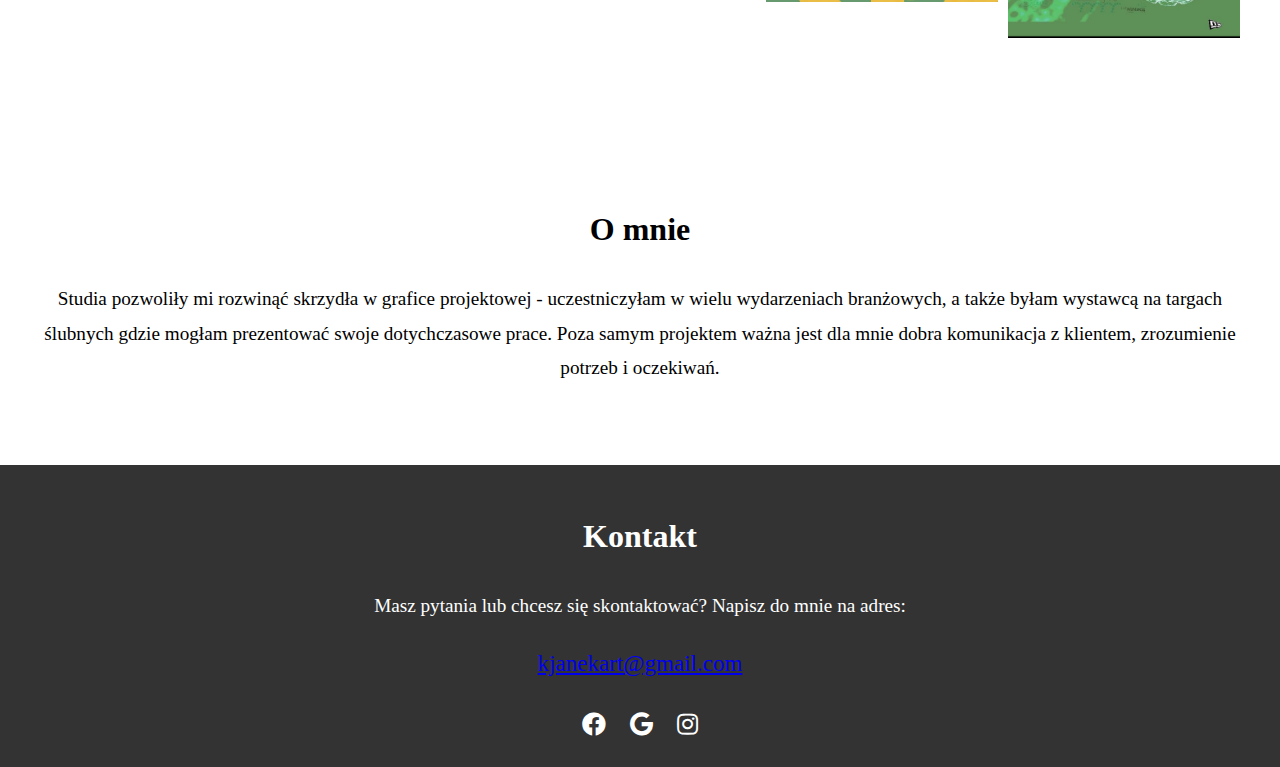
==== commit 0380de21: "Add files via upload" ====
--- a/index.html
+++ b/index.html
@@ -4,8 +4,141 @@
     <meta charset="UTF-8">
     <meta name="viewport" content="width=device-width, initial-scale=1.0">
     <title>Pink Flaming Art</title>
-    <link rel="stylesheet" href="modified_styles.css">
+    <link rel="stylesheet" href="styles.css">
     <link rel="stylesheet" href="https://cdnjs.cloudflare.com/ajax/libs/font-awesome/5.15.4/css/all.min.css">
+    <style>
+        body {
+            font-family: 'Times New Roman', Times, serif;
+            font-size: 16px;
+            line-height: 1.6;
+            margin: 0;
+            padding: 0;
+        }
+
+        header {
+            background-color: white;
+            color: #d2386c;
+            text-align: center;
+            padding: 10px 0;
+        }
+
+        header h1 {
+            font-size: 2.5em;
+            margin: 0;
+        }
+
+        .hero {
+            text-align: center;
+            color: white;
+            background-color: #d2386c;
+            padding: 50px 0;
+        }
+
+        .hero h2 {
+            font-size: 2em;
+        }
+
+        .hero p {
+            font-size: 1.2em;
+            line-height: 1.8;
+        }
+
+        .gallery {
+            display: grid;
+            grid-template-columns: repeat(auto-fill, minmax(200px, 1fr));
+            gap: 10px;
+            padding: 20px 0;
+        }
+
+        .gallery .item {
+            position: relative;
+        }
+
+        .gallery .item img {
+            width: 100%;
+            height: auto;
+            display: block;
+        }
+
+        .gallery .overlay {
+            position: absolute;
+            top: 0;
+            left: 0;
+            right: 0;
+            bottom: 0;
+            display: flex;
+            justify-content: center;
+            align-items: center;
+            background-color: rgba(0, 0, 0, 0.5);
+            opacity: 0;
+            transition: opacity 0.3s;
+        }
+
+        .gallery .item:hover .overlay {
+            opacity: 1;
+        }
+
+        .gallery .overlay a {
+            color: white;
+            font-size: 24px;
+        }
+
+        nav {
+            background-color: #333;
+            padding: 10px 0;
+            text-align: center;
+        }
+
+        nav .container {
+            max-width: 1200px;
+            margin: 0 auto;
+            padding: 0 20px;
+        }
+
+        nav ul {
+            list-style: none;
+            display: flex;
+            justify-content: center;
+            margin: 0;
+            padding: 0;
+        }
+
+        nav ul li {
+            margin: 0 10px;
+        }
+
+        nav ul li a {
+            color: white;
+            text-decoration: none;
+        }
+
+        section {
+            padding: 60px 0;
+            text-align: center;
+        }
+
+        section h2 {
+            font-size: 2em;
+        }
+
+        section p {
+            font-size: 1.2em;
+            line-height: 1.8;
+        }
+
+        footer {
+            background-color: #333;
+            color: white;
+            text-align: center;
+            padding: 20px 0;
+        }
+
+        .social-links a {
+            color: white;
+            margin: 0 10px;
+            font-size: 24px;
+        }
+    </style>
 </head>
 <body>
     <header id="home">
--- a/styles.css
+++ b/styles.css
@@ -0,0 +1,144 @@
+body {
+    font-family: 'Times New Roman', Times, serif;
+    font-size: 16px; /* Średnia wielkość czcionki */
+    line-height: 1.6;
+}
+
+header {
+    background-color: white;
+    color: #d2386c; /* Różowy kolor tekstu */
+    text-align: center; /* Centralizacja nagłówka */
+    padding: 20px 0;
+}
+
+header h1 {
+    font-size: 2.5em;
+    margin: 0;
+}
+
+.hero {
+    text-align: center;
+    color: white;
+    background-color: #d2386c; /* Ciemniejszy różowy */
+    padding: 50px 0;
+}
+
+.hero h2 {
+    font-size: 2em;
+}
+
+.hero p {
+    font-size: 1.2em;
+    line-height: 1.8; /* Większe odstępy między wierszami tekstu */
+}
+
+.gallery {
+    display: grid;
+    grid-template-columns: repeat(auto-fill, minmax(200px, 1fr));
+    gap: 10px;
+}
+
+.gallery .item {
+    position: relative;
+}
+
+.gallery .item img {
+    width: 100%;
+    height: auto;
+    display: block;
+}
+
+.gallery .overlay {
+    position: absolute;
+    top: 0;
+    left: 0;
+    right: 0;
+    bottom: 0;
+    display: flex;
+    justify-content: center;
+    align-items: center;
+    background-color: rgba(0, 0, 0, 0.5);
+    opacity: 0;
+    transition: opacity 0.3s;
+}
+
+.gallery .item:hover .overlay {
+    opacity: 1;
+}
+
+.gallery .overlay a {
+    color: white;
+    font-size: 24px;
+}
+
+nav {
+    background-color: #333;
+    padding: 10px 0;
+    text-align: center; /* Centralizacja tekstu w nawigacji */
+}
+
+nav .container {
+    max-width: 1200px;
+    margin: 0 auto;
+    padding: 0 20px;
+}
+
+nav ul {
+    list-style: none;
+    display: flex;
+    justify-content: center; /* Centralizacja elementów nawigacji */
+    margin: 0;
+    padding: 0;
+}
+
+nav ul li {
+    margin: 0 10px;
+}
+
+nav ul li a {
+    color: white;
+    text-decoration: none;
+}
+
+.container {
+    max-width: 1200px;
+    margin: 0 auto;
+    padding: 0 20px;
+}
+
+section {
+    padding: 60px 0;
+    text-align: center; /* Centralizacja treści sekcji */
+}
+
+section h2 {
+    font-size: 2em;
+}
+
+section p {
+    font-size: 1.2em;
+    line-height: 1.8; /* Większe odstępy między wierszami tekstu */
+}
+
+footer {
+    background-color: #333;
+    color: white;
+    text-align: center;
+    padding: 20px 0;
+}
+
+footer h2 {
+    font-size: 2em;
+}
+
+footer p, footer a {
+    font-size: 1.2em;
+    line-height: 1.8; /* Większe odstępy między wierszami tekstu */
+}
+
+.social-links a {
+    color: white;
+    margin: 0 10px;
+    font-size: 24px;
+}
+
